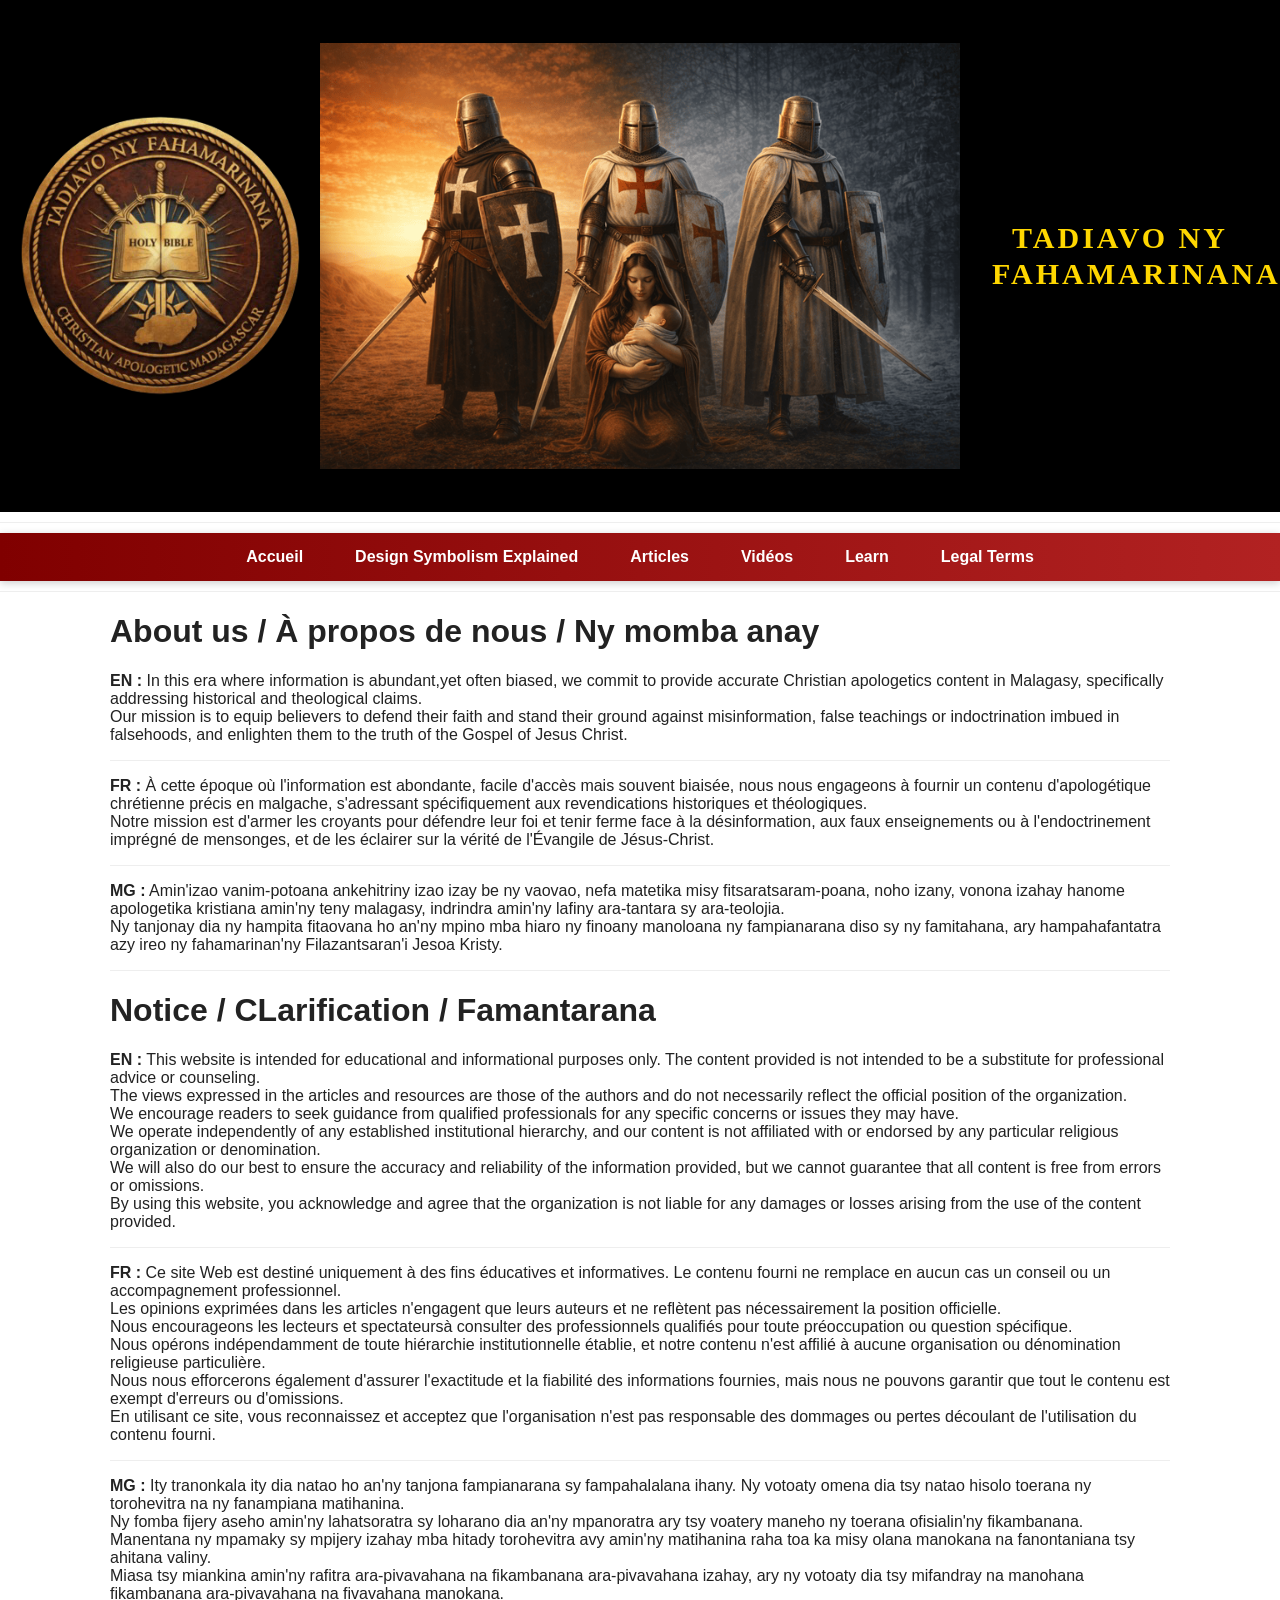
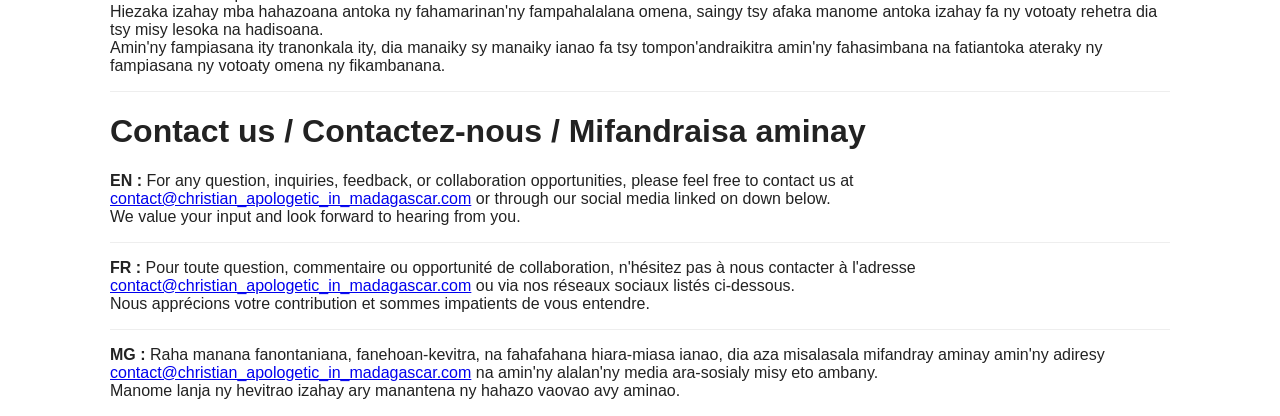
==== about.html @ 175b0f9d "feat: initial commit with full site skeleton and content" ====
<!DOCTYPE html>

<head>
    <title>About us</title>
    <meta charset="utf-8">
    <meta name="viewport" content="width=device-width, initial-scale=1.0">
    <link rel="stylesheet" href="/assets/css/main.css">
    <script defer src="/assets/js/main.js"></script>
    <script defer src="/assets/js/router.js"></script>
</head>
<body>
    <header id="site-header"></header>
    <nav id="site-nav"></nav>
    <main>
        <h1>About us / À propos de nous / Ny momba anay</h1>
        <p>
            <strong>EN :</strong> In this era where information is abundant,yet often biased, we commit to provide accurate Christian apologetics content in Malagasy, specifically addressing historical and theological claims.<br>
            Our mission is to equip believers to defend their faith and stand their ground against misinformation, false teachings or indoctrination imbued in falsehoods, and enlighten them to the truth of the Gospel of Jesus Christ.
        </p>
        <hr>
        <p>
            <strong>FR :</strong> À cette époque où l'information est abondante, facile d'accès mais souvent biaisée, nous nous engageons à fournir un contenu d'apologétique chrétienne précis en malgache, s'adressant spécifiquement aux revendications historiques et théologiques. <br> 
            Notre mission est d'armer les croyants pour défendre leur foi et tenir ferme face à la désinformation, aux faux enseignements ou à l'endoctrinement imprégné de mensonges, et de les éclairer sur la vérité de l'Évangile de Jésus-Christ.
        </p>
        <hr>
        <p>
            <strong>MG :</strong> Amin'izao vanim-potoana ankehitriny izao izay be ny vaovao, nefa matetika misy fitsaratsaram-poana, noho izany, vonona izahay hanome apologetika kristiana amin'ny teny malagasy, indrindra amin'ny lafiny ara-tantara sy ara-teolojia. <br>
            Ny tanjonay dia ny hampita fitaovana ho an'ny mpino mba hiaro ny finoany manoloana ny fampianarana diso sy ny famitahana, ary hampahafantatra azy ireo ny fahamarinan'ny Filazantsaran'i Jesoa Kristy.
        </p>
        <hr>
        <h1>Notice / CLarification / Famantarana </h1>
        <p>
            <strong>EN :</strong> This website is intended for educational and informational purposes only. The content provided is not intended to be a substitute for professional advice or counseling. <br>
            The views expressed in the articles and resources are those of the authors and do not necessarily reflect the official position of the organization.<br>
            We encourage readers to seek guidance from qualified professionals for any specific concerns or issues they may have. <br>
            We operate independently of any established institutional hierarchy, and our content is not affiliated with or endorsed by any particular religious organization or denomination. <br>
            We will also do our best to ensure the accuracy and reliability of the information provided, but we cannot guarantee that all content is free from errors or omissions. <br>
            By using this website, you acknowledge and agree that the organization is not liable for any damages or losses arising from the use of the content provided.
        </p>
        <hr>
        <p>
            <strong>FR :</strong> Ce site Web est destiné uniquement à des fins éducatives et informatives. Le contenu fourni ne remplace en aucun cas un conseil ou un accompagnement professionnel. <br>
            Les opinions exprimées dans les articles n'engagent que leurs auteurs et ne reflètent pas nécessairement la position officielle. <br>
            Nous encourageons les lecteurs et spectateursà consulter des professionnels qualifiés pour toute préoccupation ou question spécifique. <br>
            Nous opérons indépendamment de toute hiérarchie institutionnelle établie, et notre contenu n'est affilié à aucune organisation ou dénomination religieuse particulière. <br>
            Nous nous efforcerons également d'assurer l'exactitude et la fiabilité des informations fournies, mais nous ne pouvons garantir que tout le contenu est exempt d'erreurs ou d'omissions. <br>
            En utilisant ce site, vous reconnaissez et acceptez que l'organisation n'est pas responsable des dommages ou pertes découlant de l'utilisation du contenu fourni.
        </p>
        <hr>
        <p>
            <strong>MG :</strong> Ity tranonkala ity dia natao ho an'ny tanjona fampianarana sy fampahalalana ihany. Ny votoaty omena dia tsy natao hisolo toerana ny torohevitra na ny fanampiana matihanina. <br>
            Ny fomba fijery aseho amin'ny lahatsoratra sy loharano dia an'ny mpanoratra ary tsy voatery maneho ny toerana ofisialin'ny fikambanana. <br>
            Manentana ny mpamaky sy mpijery izahay mba hitady torohevitra avy amin'ny matihanina raha toa ka misy olana manokana na fanontaniana tsy ahitana valiny. <br>
            Miasa tsy miankina amin'ny rafitra ara-pivavahana na fikambanana ara-pivavahana izahay, ary ny votoaty dia tsy mifandray na manohana fikambanana ara-pivavahana na fivavahana manokana. <br>
            Hiezaka izahay mba hahazoana antoka ny fahamarinan'ny fampahalalana omena, saingy tsy afaka manome antoka izahay fa ny votoaty rehetra dia tsy misy lesoka na hadisoana. <br>
            Amin'ny fampiasana ity tranonkala ity, dia manaiky sy manaiky ianao fa tsy tompon'andraikitra amin'ny fahasimbana na fatiantoka ateraky ny fampiasana ny votoaty omena ny fikambanana.
        </p>
        <hr>
        <h1>Contact us / Contactez-nous / Mifandraisa aminay</h1>
        <p>
            <strong>EN :</strong> For any question, inquiries, feedback, or collaboration opportunities, please feel free to contact us at <a href="mailto:contact@christian_apologetic_in_madagascar.com">contact@christian_apologetic_in_madagascar.com</a> or through our social media linked on down below.<br>
            We value your input and look forward to hearing from you.
        </p>
        <hr>
        <p>
            <strong>FR :</strong> Pour toute question, commentaire ou opportunité de collaboration, n'hésitez pas à nous contacter à l'adresse <a href="mailto:contact@christian_apologetic_in_madagascar.com">contact@christian_apologetic_in_madagascar.com</a> ou via nos réseaux sociaux listés ci-dessous.<br>
            Nous apprécions votre contribution et sommes impatients de vous entendre.
        </p>
        <hr>
        <p>
            <strong>MG :</strong> Raha manana fanontaniana, fanehoan-kevitra, na fahafahana hiara-miasa ianao, dia aza misalasala mifandray aminay amin'ny adiresy <a href="mailto:contact@christian_apologetic_in_madagascar.com">contact@christian_apologetic_in_madagascar.com</a> na amin'ny alalan'ny media ara-sosialy misy eto ambany. <br>
            Manome lanja ny hevitrao izahay ary manantena ny hahazo vaovao avy aminao.
        </p>
    </main>

</body>
<footer id="site-footer"></footer>
---- assets/css/main.css ----
/* Navigation: Reddish Gradient Variation (Deep Red → Crimson → Maroon) */
.main-nav {
  background: linear-gradient(90deg, #800000, #b22222, #4a0404);
  background-size: 200% 200%;
  animation: navGradientShift 12s ease infinite;
  padding: 15px 0;
  border-radius: 0;
  box-shadow: 0 2px 8px rgba(0, 0, 0, 0.2);
  text-align: center;
  margin: 0;
}

@keyframes navGradientShift {
  0% { background-position: 0% 50%; }
  50% { background-position: 100% 50%; }
  100% { background-position: 0% 50%; }
}

.main-nav ul {
  list-style: none;
  padding: 0;
  margin: 0;
  display: flex;
  justify-content: center;
  gap: 20px;
  flex-wrap: wrap;
}

.main-nav li a {
  text-decoration: none;
  color: #fff;
  font-weight: bold;
  padding: 10px 16px;
  transition: color 0.3s, background-color 0.3s, transform 0.3s;
  border-radius: 4px;
}

.main-nav li a:hover {
  color: #ffeb3b; 
  background-color: rgba(255, 255, 255, 0.15);
  transform: scale(1.05);
}

/* Footer: Greenish Gradient Variation (Emerald → Forest → Dark Olive) */
.site-footer {
  background: linear-gradient(135deg, #064e3b, #059669, #022c22);
  color: #f0f0f0;
  text-align: center;
  padding: 40px 20px;
  font-family: Arial, sans-serif;
  font-size: 14px;
  line-height: 1.6;
  background-size: 200% 200%;
  animation: gradientShift 10s ease infinite;
}

@keyframes gradientShift {
  0% { background-position: 0% 50%; }
  50% { background-position: 100% 50%; }
  100% { background-position: 0% 50%; }
}

.site-footer a {
  color: #f0f0f0;
  text-decoration: none;
  transition: color 0.3s;
}

.site-footer a:hover {
  color: #ff9800; 
}

.site-footer p:last-child {
  margin-top: 20px;
}

.site-footer img {
  width: 30px;
  height: 30px;
  margin: 0 8px;
  vertical-align: middle;
  transition: transform 0.3s, opacity 0.3s;
}

.site-footer img:hover {
  transform: scale(1.2);
  opacity: 0.8;
}

/* Responsive */
@media (max-width: 600px) {
  .main-nav ul {
    gap: 12px;
  }
  .main-nav li a {
    padding: 8px 12px;
    font-size: 14px;
  }
  .site-footer {
    padding: 30px 10px;
    font-size: 13px;
  }
  .site-footer img {
    width: 25px;
    height: 25px;
    margin: 0 6px;
  }
}

/* Reset body to ensure no gaps between sections */
body {
    margin: 0;
    padding: 0;
    background-color: #ffffff;
    font-family: 'Segoe UI', Arial, sans-serif;
    color: #222;
}

/* Tighter Hero Section */
#welcome-hero {
    padding: 20px 0; /* Internal padding only */
    text-align: left;
}

#welcome-hero h2 {
    margin-top: 0; /* Removes top gap to Nav */
    font-size: 1.5rem;
    line-height: 1.2;
    color: #800000;
}

#welcome-hero h3 {
    margin: 10px 0;
    font-size: 0.9rem;
    color: #555;
    text-transform: uppercase;
}

/* Rearranging word and sentence density */
#welcome-hero p {
    margin: 8px 0; /* Tightens space between paragraphs */
    font-size: 0.92rem;
    line-height: 1.5; /* Optimized for "clean" reading */
    text-align: justify; /* Optional: makes the edges look like a clean block */
}

/* Grid Spacing */
.access-grid {
    display: grid;
    grid-template-columns: repeat(auto-fit, minmax(240px, 1fr));
    gap: 15px; /* Tighter gap between cards */
    padding-bottom: 20px; /* Internal cushion before footer */
}

.card {
    border: 1px solid #e0e0e0;
    padding: 15px; /* Tight internal spacing */
    background: #fff;
    transition: 0.2s;
}

.card h4 {
    margin: 0 0 10px 0;
    font-size: 1rem;
}

.card p {
    margin: 0 0 12px 0;
    font-size: 0.85rem;
    line-height: 1.4;
}

/* Flush Sectioning */
hr {
    margin: 10px 0; /* Minimal break */
    border: 0;
    border-top: 1px solid #eee;
}

main {
    max-width: 1100px;
    margin: 0 auto; /* Centers the content block */
    padding: 0 20px; /* Keeps side breathing room, but no top/bottom gaps */
}
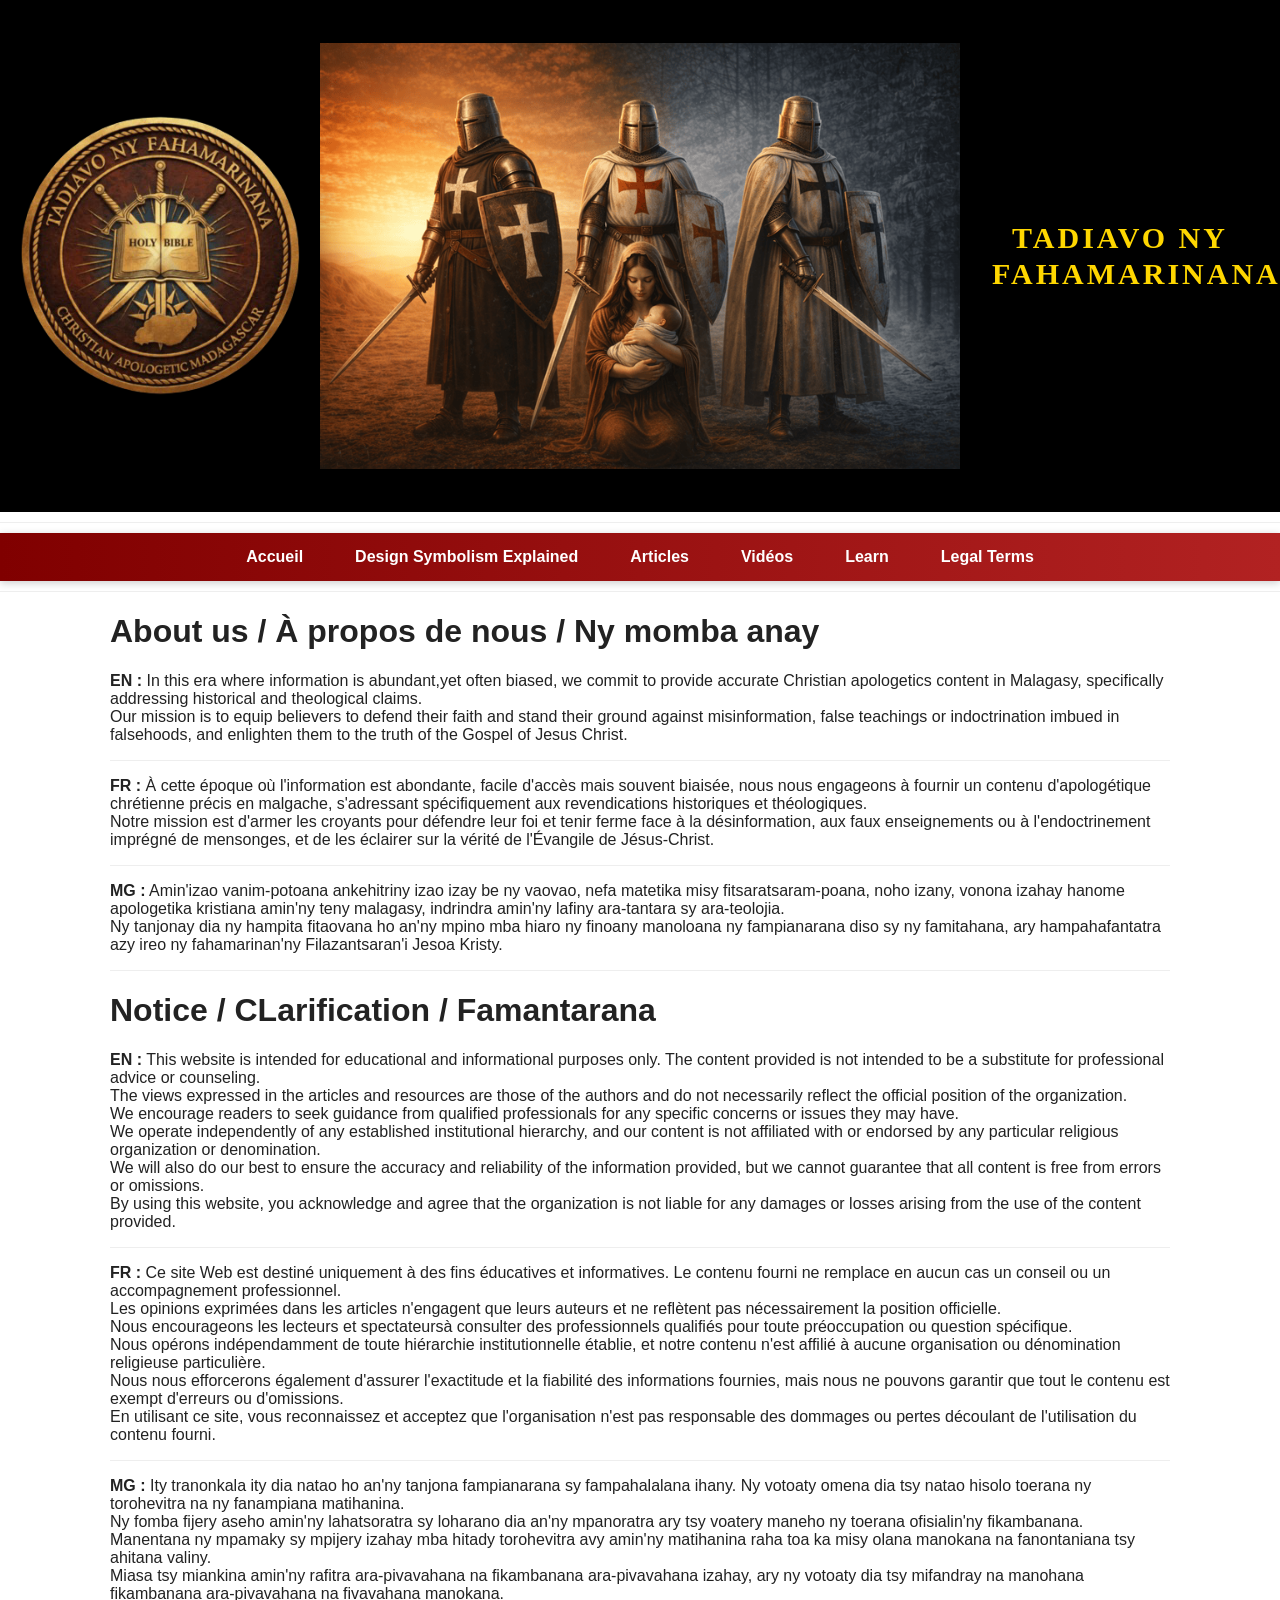
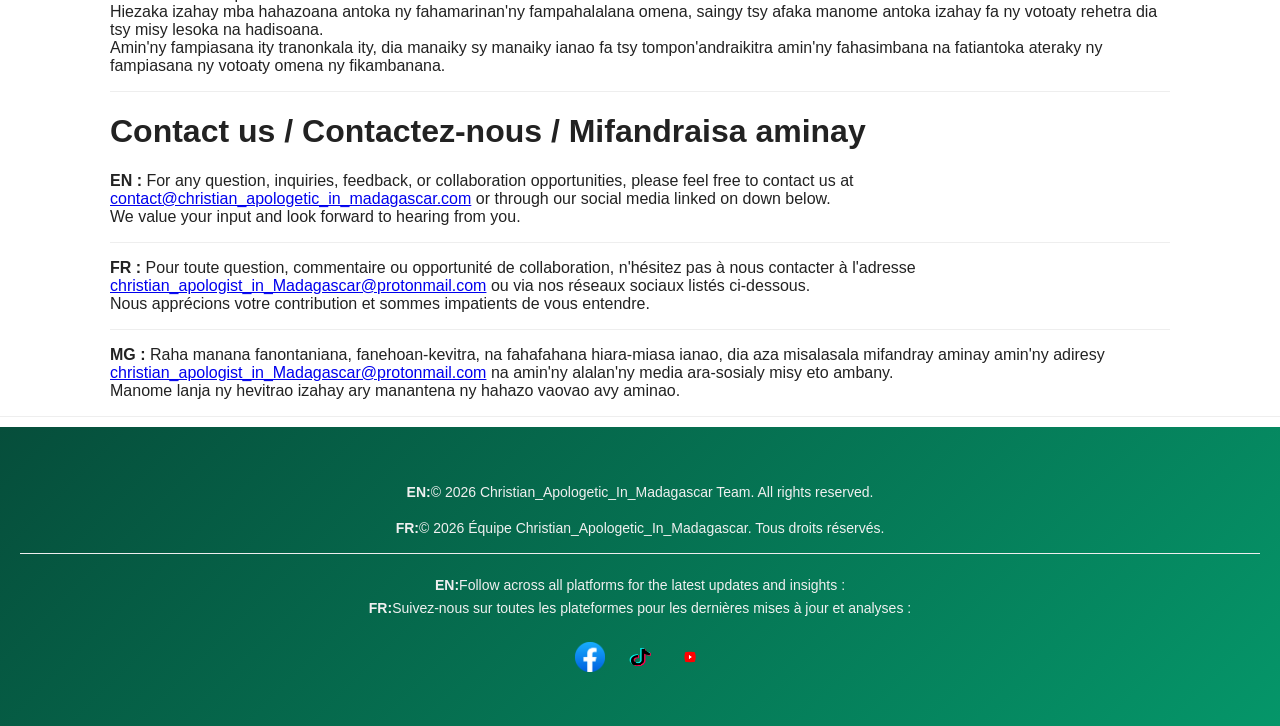
==== commit 25776d21: "Fix HTML structure and add footer element" ====
--- a/about.html
+++ b/about.html
@@ -63,15 +63,16 @@
         </p>
         <hr>
         <p>
-            <strong>FR :</strong> Pour toute question, commentaire ou opportunité de collaboration, n'hésitez pas à nous contacter à l'adresse <a href="mailto:contact@christian_apologetic_in_madagascar.com">contact@christian_apologetic_in_madagascar.com</a> ou via nos réseaux sociaux listés ci-dessous.<br>
+            <strong>FR :</strong> Pour toute question, commentaire ou opportunité de collaboration, n'hésitez pas à nous contacter à l'adresse <a href="mailto:contact@christian_apologist_in_Madagascar@protonmail.com">christian_apologist_in_Madagascar@protonmail.com</a> ou via nos réseaux sociaux listés ci-dessous.<br>
             Nous apprécions votre contribution et sommes impatients de vous entendre.
         </p>
         <hr>
         <p>
-            <strong>MG :</strong> Raha manana fanontaniana, fanehoan-kevitra, na fahafahana hiara-miasa ianao, dia aza misalasala mifandray aminay amin'ny adiresy <a href="mailto:contact@christian_apologetic_in_madagascar.com">contact@christian_apologetic_in_madagascar.com</a> na amin'ny alalan'ny media ara-sosialy misy eto ambany. <br>
+            <strong>MG :</strong> Raha manana fanontaniana, fanehoan-kevitra, na fahafahana hiara-miasa ianao, dia aza misalasala mifandray aminay amin'ny adiresy <a href="mailto:contact@christian_apologist_in_Madagascar@protonmail.com">christian_apologist_in_Madagascar@protonmail.com</a> na amin'ny alalan'ny media ara-sosialy misy eto ambany. <br>
             Manome lanja ny hevitrao izahay ary manantena ny hahazo vaovao avy aminao.
         </p>
     </main>
 
 </body>
-<footer id="site-footer"></footer>+
+<footer id="site-footer"></footer>
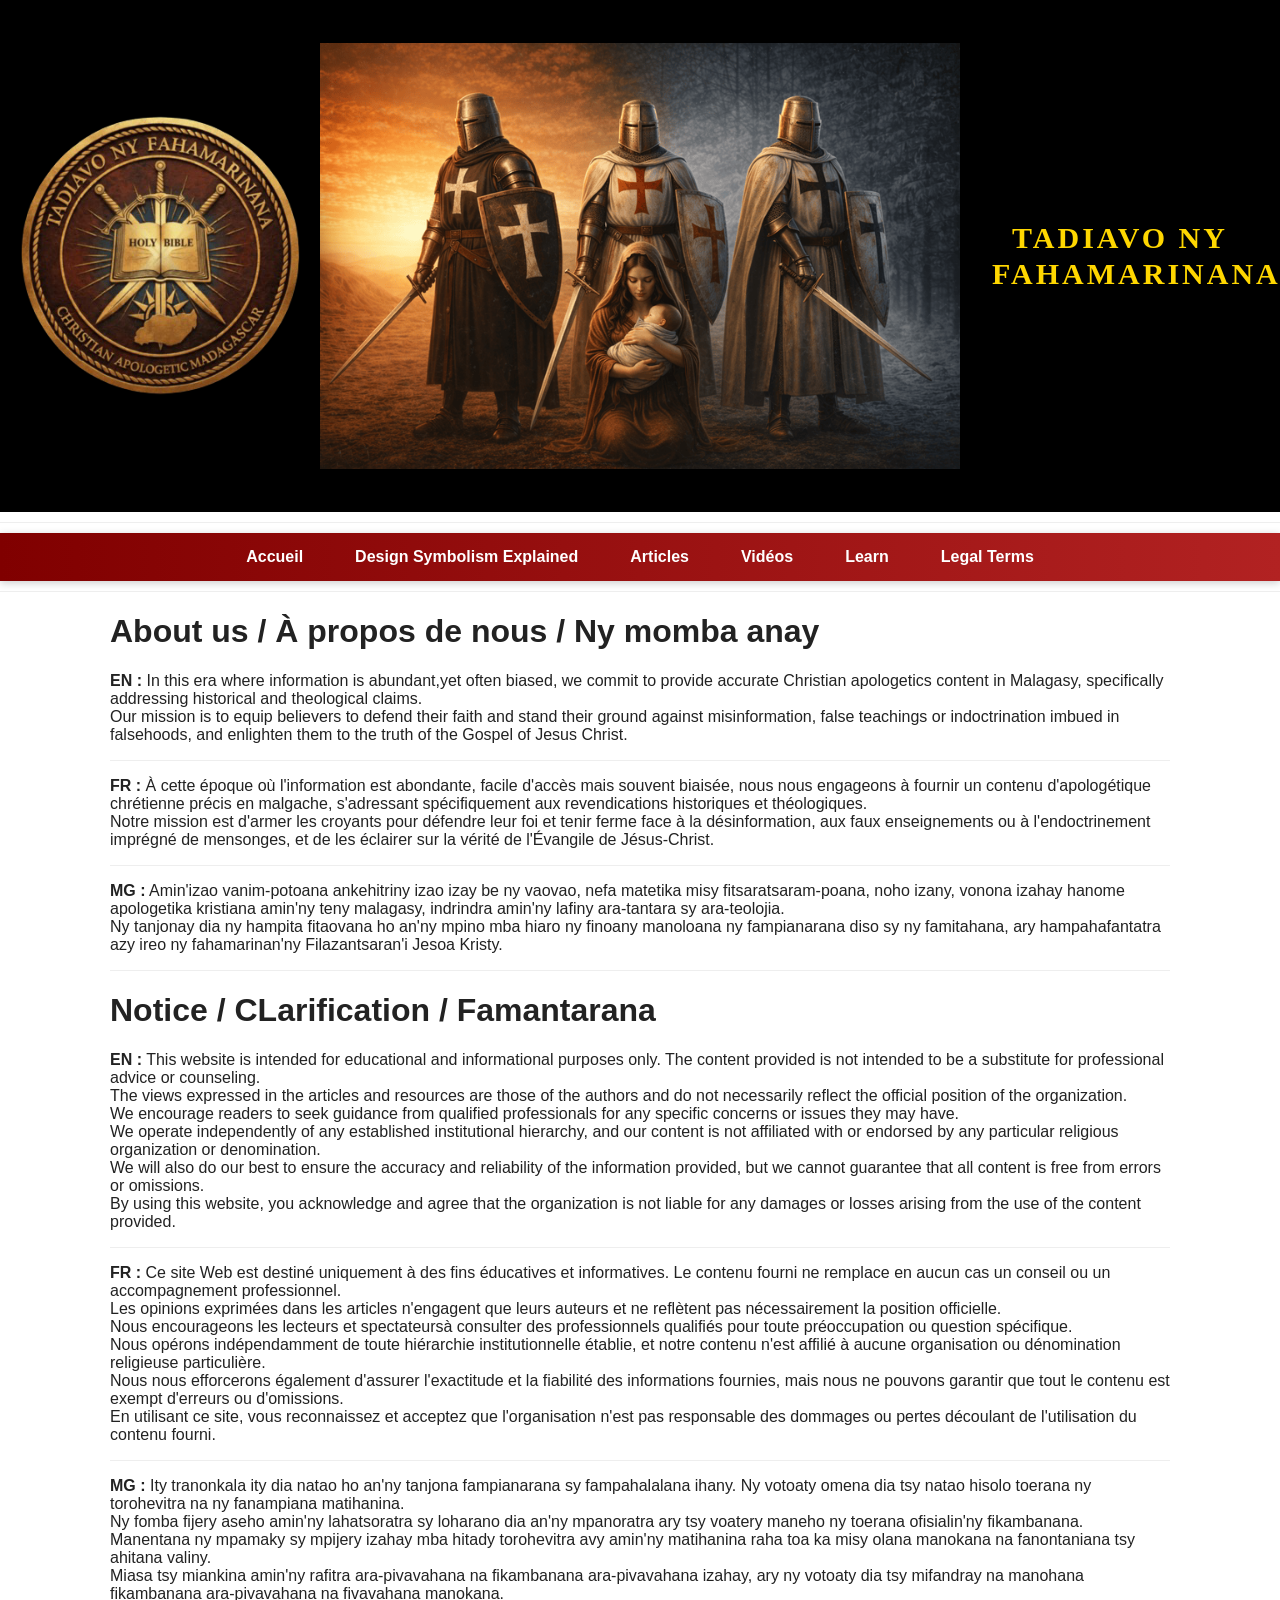
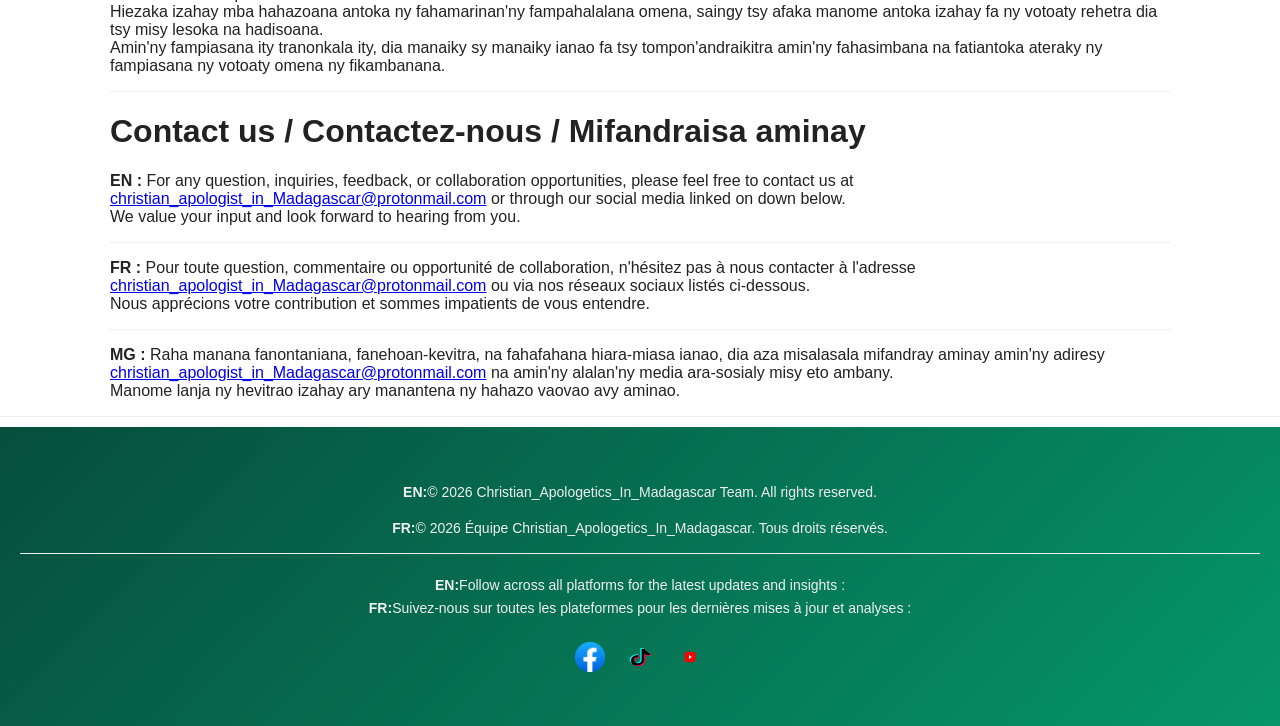
==== commit b4c62a66: "Fix HTML formatting issues in about.html" ====
--- a/about.html
+++ b/about.html
@@ -58,7 +58,7 @@
         <hr>
         <h1>Contact us / Contactez-nous / Mifandraisa aminay</h1>
         <p>
-            <strong>EN :</strong> For any question, inquiries, feedback, or collaboration opportunities, please feel free to contact us at <a href="mailto:contact@christian_apologetic_in_madagascar.com">contact@christian_apologetic_in_madagascar.com</a> or through our social media linked on down below.<br>
+            <strong>EN :</strong> For any question, inquiries, feedback, or collaboration opportunities, please feel free to contact us at <a href="mailto:contact@christian_apologist_in_Madagascar@protonmail.com">christian_apologist_in_Madagascar@protonmail.com</a> or through our social media linked on down below.<br>
             We value your input and look forward to hearing from you.
         </p>
         <hr>
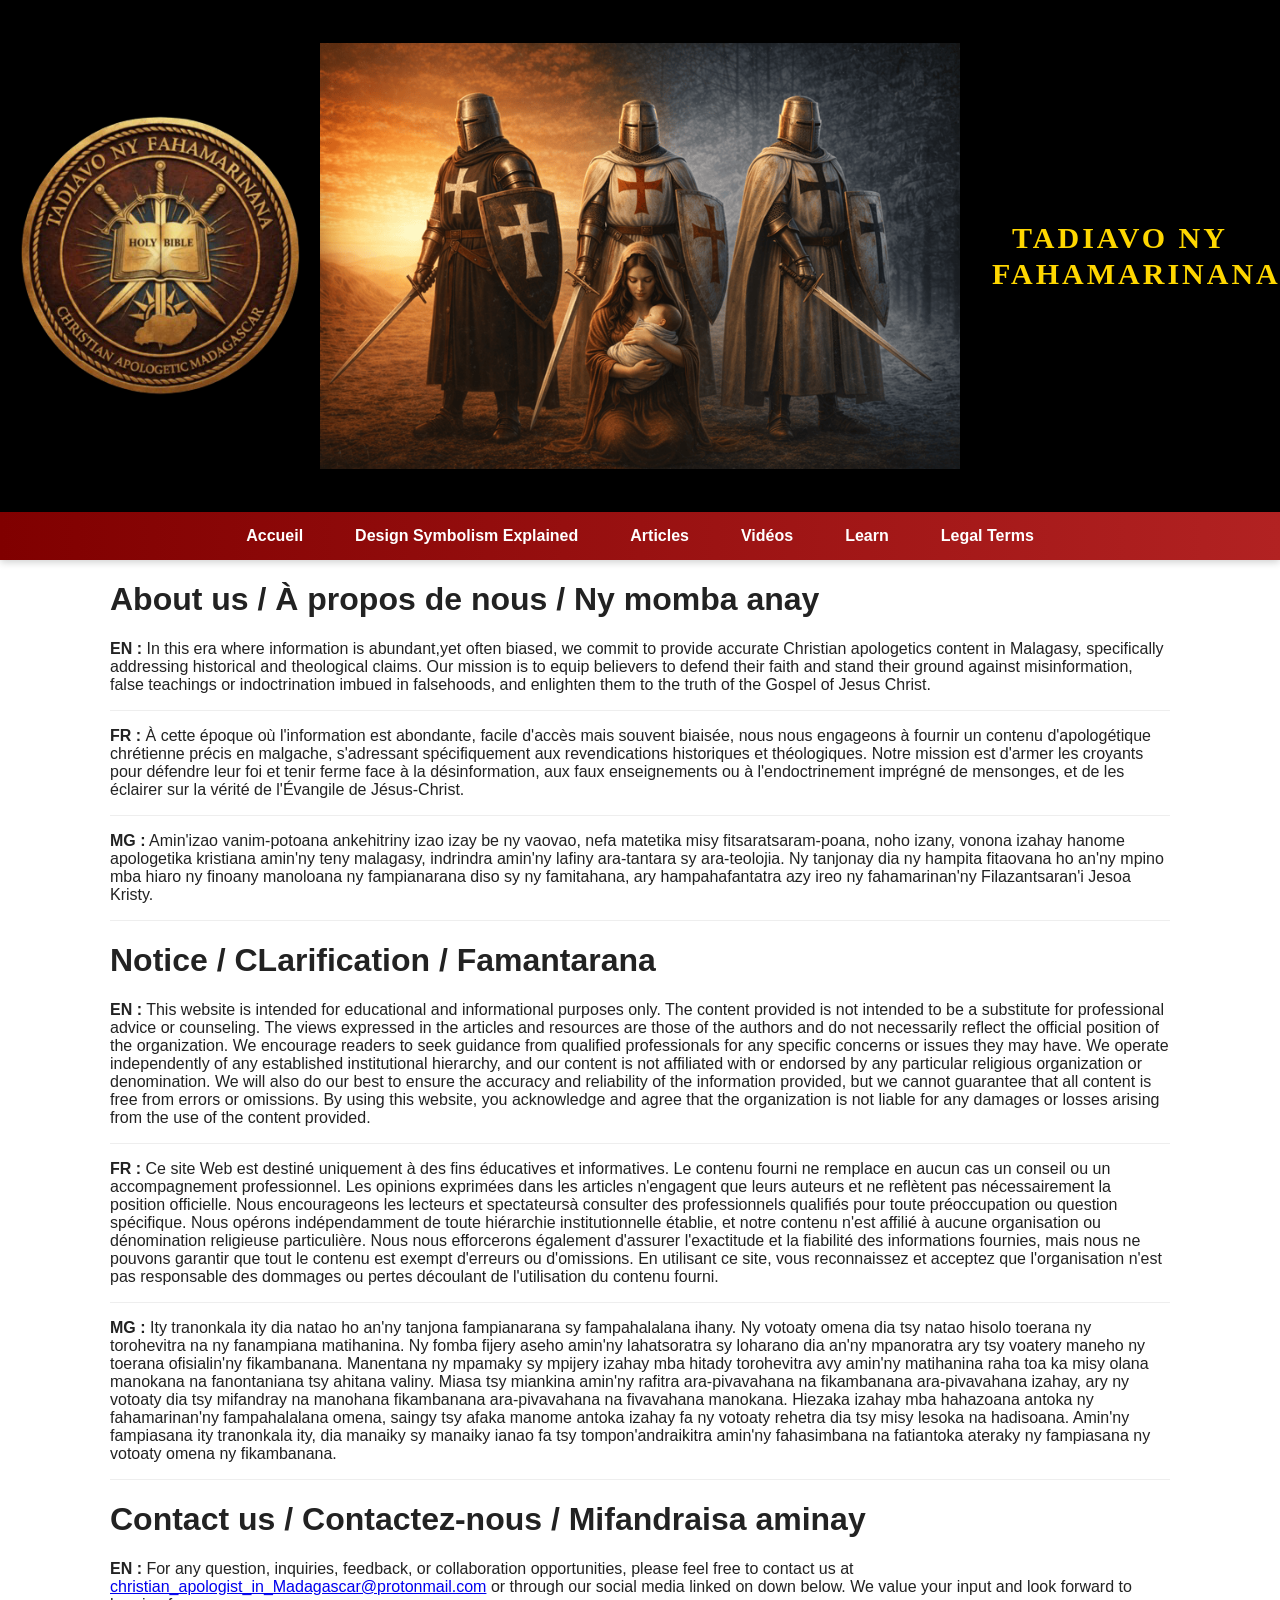
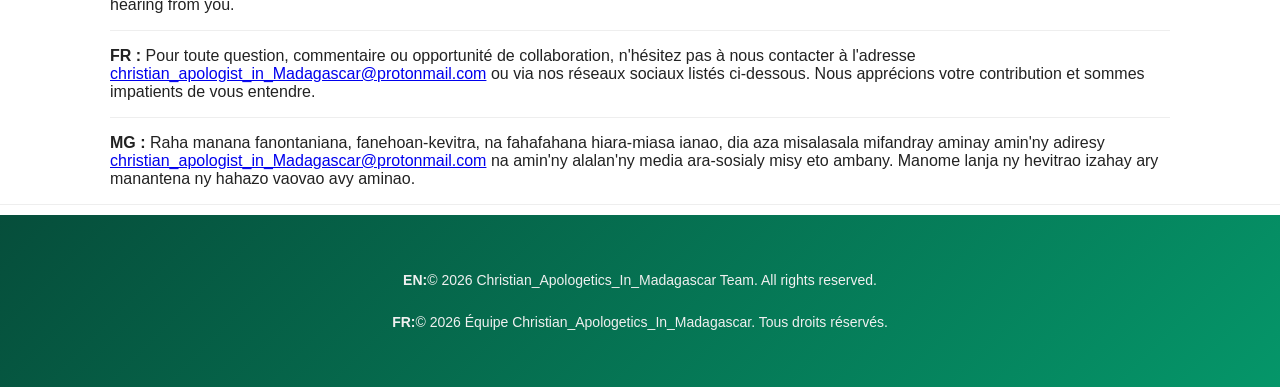
==== commit 95a8b0ad: "took out all <br> existing tag" ====
--- a/about.html
+++ b/about.html
@@ -14,61 +14,61 @@
     <main>
         <h1>About us / À propos de nous / Ny momba anay</h1>
         <p>
-            <strong>EN :</strong> In this era where information is abundant,yet often biased, we commit to provide accurate Christian apologetics content in Malagasy, specifically addressing historical and theological claims.<br>
+            <strong>EN :</strong> In this era where information is abundant,yet often biased, we commit to provide accurate Christian apologetics content in Malagasy, specifically addressing historical and theological claims.
             Our mission is to equip believers to defend their faith and stand their ground against misinformation, false teachings or indoctrination imbued in falsehoods, and enlighten them to the truth of the Gospel of Jesus Christ.
         </p>
         <hr>
         <p>
-            <strong>FR :</strong> À cette époque où l'information est abondante, facile d'accès mais souvent biaisée, nous nous engageons à fournir un contenu d'apologétique chrétienne précis en malgache, s'adressant spécifiquement aux revendications historiques et théologiques. <br> 
+            <strong>FR :</strong> À cette époque où l'information est abondante, facile d'accès mais souvent biaisée, nous nous engageons à fournir un contenu d'apologétique chrétienne précis en malgache, s'adressant spécifiquement aux revendications historiques et théologiques. 
             Notre mission est d'armer les croyants pour défendre leur foi et tenir ferme face à la désinformation, aux faux enseignements ou à l'endoctrinement imprégné de mensonges, et de les éclairer sur la vérité de l'Évangile de Jésus-Christ.
         </p>
         <hr>
         <p>
-            <strong>MG :</strong> Amin'izao vanim-potoana ankehitriny izao izay be ny vaovao, nefa matetika misy fitsaratsaram-poana, noho izany, vonona izahay hanome apologetika kristiana amin'ny teny malagasy, indrindra amin'ny lafiny ara-tantara sy ara-teolojia. <br>
+            <strong>MG :</strong> Amin'izao vanim-potoana ankehitriny izao izay be ny vaovao, nefa matetika misy fitsaratsaram-poana, noho izany, vonona izahay hanome apologetika kristiana amin'ny teny malagasy, indrindra amin'ny lafiny ara-tantara sy ara-teolojia.
             Ny tanjonay dia ny hampita fitaovana ho an'ny mpino mba hiaro ny finoany manoloana ny fampianarana diso sy ny famitahana, ary hampahafantatra azy ireo ny fahamarinan'ny Filazantsaran'i Jesoa Kristy.
         </p>
         <hr>
         <h1>Notice / CLarification / Famantarana </h1>
         <p>
-            <strong>EN :</strong> This website is intended for educational and informational purposes only. The content provided is not intended to be a substitute for professional advice or counseling. <br>
-            The views expressed in the articles and resources are those of the authors and do not necessarily reflect the official position of the organization.<br>
-            We encourage readers to seek guidance from qualified professionals for any specific concerns or issues they may have. <br>
-            We operate independently of any established institutional hierarchy, and our content is not affiliated with or endorsed by any particular religious organization or denomination. <br>
-            We will also do our best to ensure the accuracy and reliability of the information provided, but we cannot guarantee that all content is free from errors or omissions. <br>
+            <strong>EN :</strong> This website is intended for educational and informational purposes only. The content provided is not intended to be a substitute for professional advice or counseling.
+            The views expressed in the articles and resources are those of the authors and do not necessarily reflect the official position of the organization.
+            We encourage readers to seek guidance from qualified professionals for any specific concerns or issues they may have.
+            We operate independently of any established institutional hierarchy, and our content is not affiliated with or endorsed by any particular religious organization or denomination.
+            We will also do our best to ensure the accuracy and reliability of the information provided, but we cannot guarantee that all content is free from errors or omissions.
             By using this website, you acknowledge and agree that the organization is not liable for any damages or losses arising from the use of the content provided.
         </p>
         <hr>
         <p>
-            <strong>FR :</strong> Ce site Web est destiné uniquement à des fins éducatives et informatives. Le contenu fourni ne remplace en aucun cas un conseil ou un accompagnement professionnel. <br>
-            Les opinions exprimées dans les articles n'engagent que leurs auteurs et ne reflètent pas nécessairement la position officielle. <br>
-            Nous encourageons les lecteurs et spectateursà consulter des professionnels qualifiés pour toute préoccupation ou question spécifique. <br>
-            Nous opérons indépendamment de toute hiérarchie institutionnelle établie, et notre contenu n'est affilié à aucune organisation ou dénomination religieuse particulière. <br>
-            Nous nous efforcerons également d'assurer l'exactitude et la fiabilité des informations fournies, mais nous ne pouvons garantir que tout le contenu est exempt d'erreurs ou d'omissions. <br>
+            <strong>FR :</strong> Ce site Web est destiné uniquement à des fins éducatives et informatives. Le contenu fourni ne remplace en aucun cas un conseil ou un accompagnement professionnel.
+            Les opinions exprimées dans les articles n'engagent que leurs auteurs et ne reflètent pas nécessairement la position officielle.
+            Nous encourageons les lecteurs et spectateursà consulter des professionnels qualifiés pour toute préoccupation ou question spécifique.
+            Nous opérons indépendamment de toute hiérarchie institutionnelle établie, et notre contenu n'est affilié à aucune organisation ou dénomination religieuse particulière.
+            Nous nous efforcerons également d'assurer l'exactitude et la fiabilité des informations fournies, mais nous ne pouvons garantir que tout le contenu est exempt d'erreurs ou d'omissions.
             En utilisant ce site, vous reconnaissez et acceptez que l'organisation n'est pas responsable des dommages ou pertes découlant de l'utilisation du contenu fourni.
         </p>
         <hr>
         <p>
-            <strong>MG :</strong> Ity tranonkala ity dia natao ho an'ny tanjona fampianarana sy fampahalalana ihany. Ny votoaty omena dia tsy natao hisolo toerana ny torohevitra na ny fanampiana matihanina. <br>
-            Ny fomba fijery aseho amin'ny lahatsoratra sy loharano dia an'ny mpanoratra ary tsy voatery maneho ny toerana ofisialin'ny fikambanana. <br>
-            Manentana ny mpamaky sy mpijery izahay mba hitady torohevitra avy amin'ny matihanina raha toa ka misy olana manokana na fanontaniana tsy ahitana valiny. <br>
-            Miasa tsy miankina amin'ny rafitra ara-pivavahana na fikambanana ara-pivavahana izahay, ary ny votoaty dia tsy mifandray na manohana fikambanana ara-pivavahana na fivavahana manokana. <br>
-            Hiezaka izahay mba hahazoana antoka ny fahamarinan'ny fampahalalana omena, saingy tsy afaka manome antoka izahay fa ny votoaty rehetra dia tsy misy lesoka na hadisoana. <br>
+            <strong>MG :</strong> Ity tranonkala ity dia natao ho an'ny tanjona fampianarana sy fampahalalana ihany. Ny votoaty omena dia tsy natao hisolo toerana ny torohevitra na ny fanampiana matihanina.
+            Ny fomba fijery aseho amin'ny lahatsoratra sy loharano dia an'ny mpanoratra ary tsy voatery maneho ny toerana ofisialin'ny fikambanana.
+            Manentana ny mpamaky sy mpijery izahay mba hitady torohevitra avy amin'ny matihanina raha toa ka misy olana manokana na fanontaniana tsy ahitana valiny.
+            Miasa tsy miankina amin'ny rafitra ara-pivavahana na fikambanana ara-pivavahana izahay, ary ny votoaty dia tsy mifandray na manohana fikambanana ara-pivavahana na fivavahana manokana.
+            Hiezaka izahay mba hahazoana antoka ny fahamarinan'ny fampahalalana omena, saingy tsy afaka manome antoka izahay fa ny votoaty rehetra dia tsy misy lesoka na hadisoana.
             Amin'ny fampiasana ity tranonkala ity, dia manaiky sy manaiky ianao fa tsy tompon'andraikitra amin'ny fahasimbana na fatiantoka ateraky ny fampiasana ny votoaty omena ny fikambanana.
         </p>
         <hr>
         <h1>Contact us / Contactez-nous / Mifandraisa aminay</h1>
         <p>
-            <strong>EN :</strong> For any question, inquiries, feedback, or collaboration opportunities, please feel free to contact us at <a href="mailto:contact@christian_apologist_in_Madagascar@protonmail.com">christian_apologist_in_Madagascar@protonmail.com</a> or through our social media linked on down below.<br>
+            <strong>EN :</strong> For any question, inquiries, feedback, or collaboration opportunities, please feel free to contact us at <a href="mailto:contact@christian_apologist_in_Madagascar@protonmail.com">christian_apologist_in_Madagascar@protonmail.com</a> or through our social media linked on down below.
             We value your input and look forward to hearing from you.
         </p>
         <hr>
         <p>
-            <strong>FR :</strong> Pour toute question, commentaire ou opportunité de collaboration, n'hésitez pas à nous contacter à l'adresse <a href="mailto:contact@christian_apologist_in_Madagascar@protonmail.com">christian_apologist_in_Madagascar@protonmail.com</a> ou via nos réseaux sociaux listés ci-dessous.<br>
+            <strong>FR :</strong> Pour toute question, commentaire ou opportunité de collaboration, n'hésitez pas à nous contacter à l'adresse <a href="mailto:contact@christian_apologist_in_Madagascar@protonmail.com">christian_apologist_in_Madagascar@protonmail.com</a> ou via nos réseaux sociaux listés ci-dessous.
             Nous apprécions votre contribution et sommes impatients de vous entendre.
         </p>
         <hr>
         <p>
-            <strong>MG :</strong> Raha manana fanontaniana, fanehoan-kevitra, na fahafahana hiara-miasa ianao, dia aza misalasala mifandray aminay amin'ny adiresy <a href="mailto:contact@christian_apologist_in_Madagascar@protonmail.com">christian_apologist_in_Madagascar@protonmail.com</a> na amin'ny alalan'ny media ara-sosialy misy eto ambany. <br>
+            <strong>MG :</strong> Raha manana fanontaniana, fanehoan-kevitra, na fahafahana hiara-miasa ianao, dia aza misalasala mifandray aminay amin'ny adiresy <a href="mailto:contact@christian_apologist_in_Madagascar@protonmail.com">christian_apologist_in_Madagascar@protonmail.com</a> na amin'ny alalan'ny media ara-sosialy misy eto ambany.
             Manome lanja ny hevitrao izahay ary manantena ny hahazo vaovao avy aminao.
         </p>
     </main>
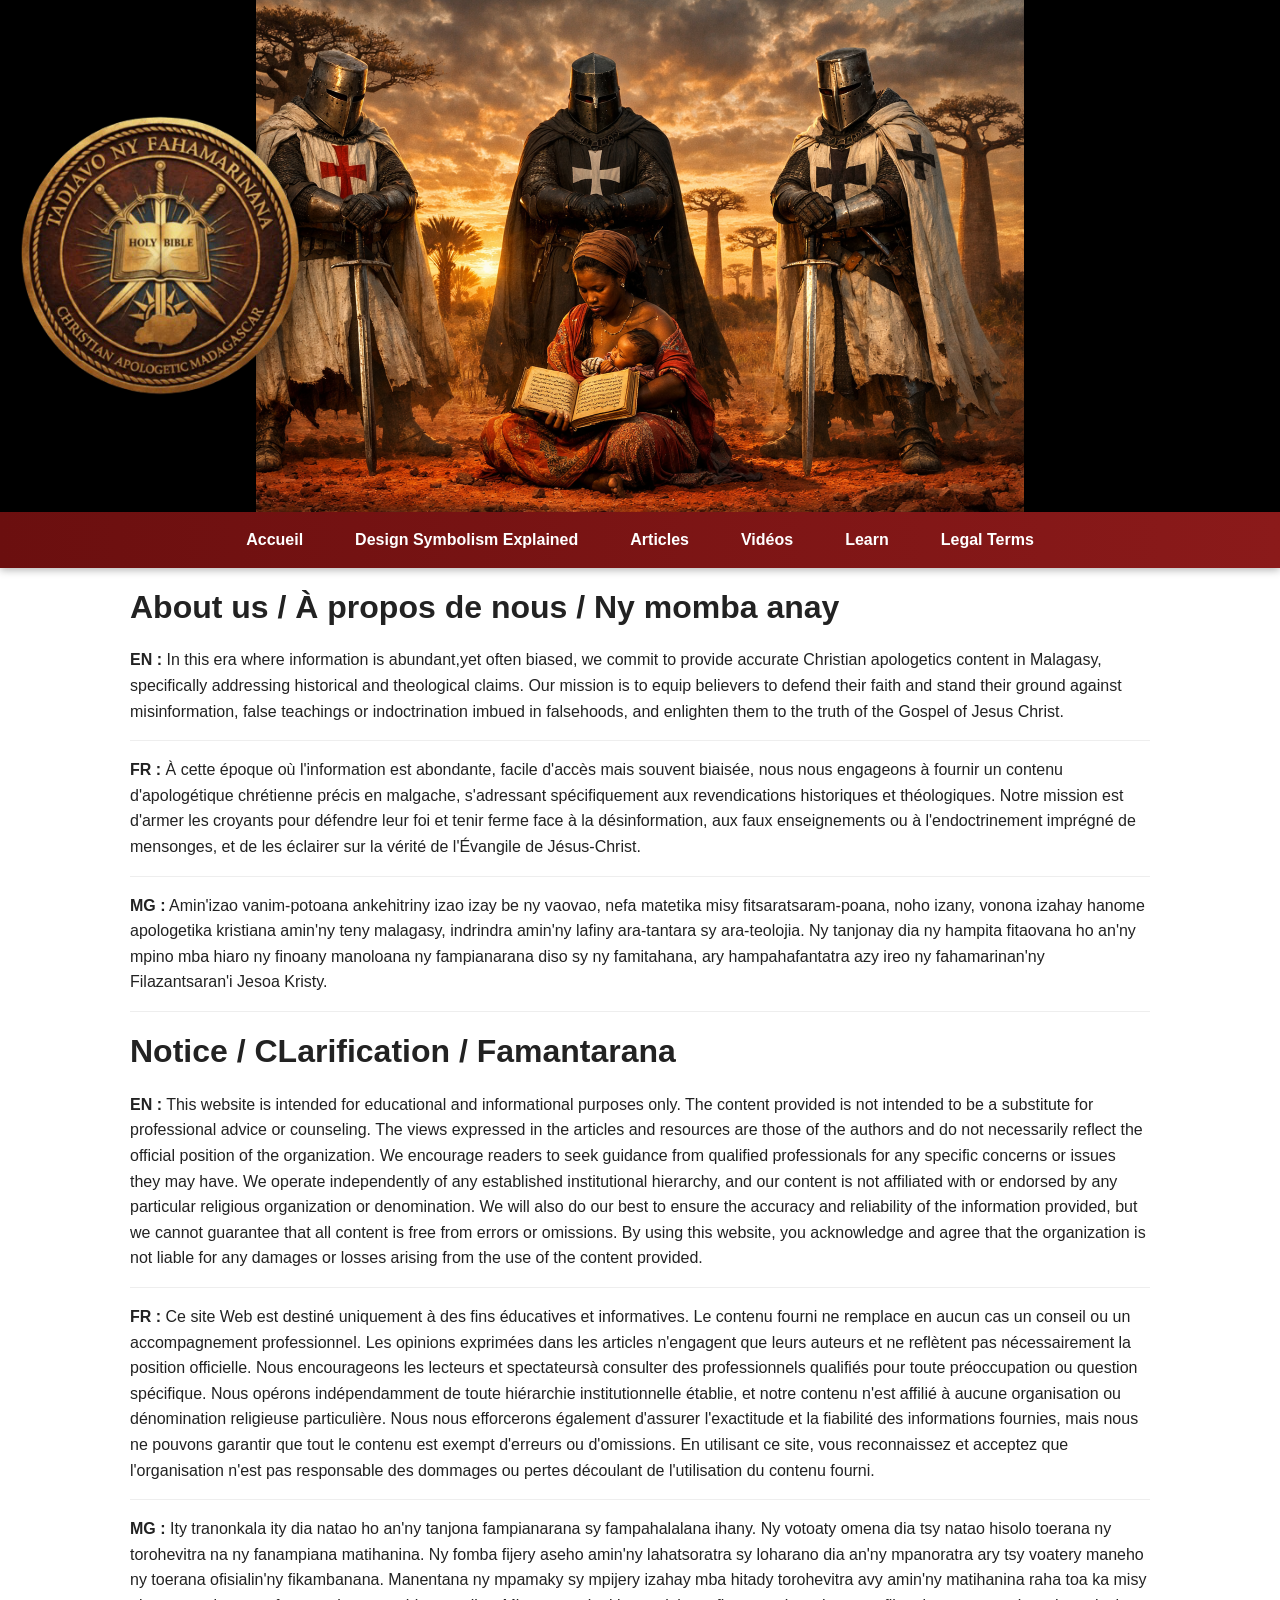
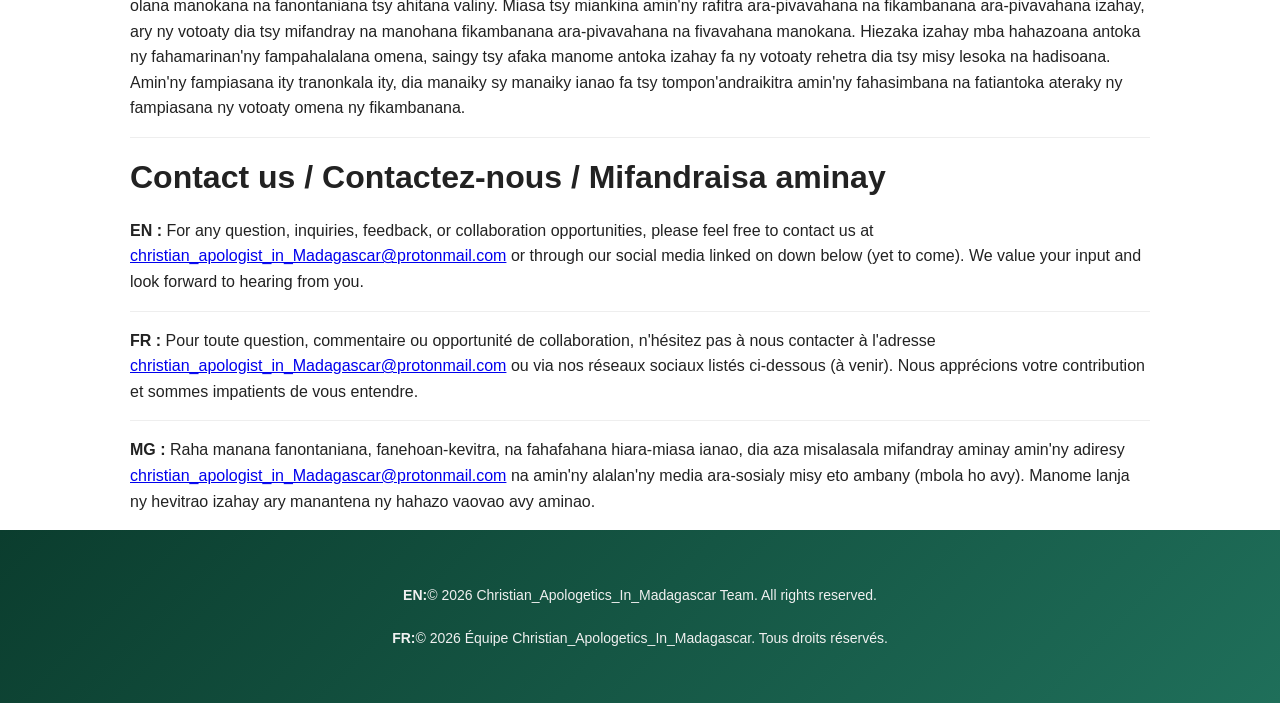
==== commit 649e6c9c: "1st video : Content adjusted to whats already there" ====
--- a/about.html
+++ b/about.html
@@ -58,17 +58,17 @@
         <hr>
         <h1>Contact us / Contactez-nous / Mifandraisa aminay</h1>
         <p>
-            <strong>EN :</strong> For any question, inquiries, feedback, or collaboration opportunities, please feel free to contact us at <a href="mailto:contact@christian_apologist_in_Madagascar@protonmail.com">christian_apologist_in_Madagascar@protonmail.com</a> or through our social media linked on down below.
+            <strong>EN :</strong> For any question, inquiries, feedback, or collaboration opportunities, please feel free to contact us at <a href="mailto:contact@christian_apologist_in_Madagascar@protonmail.com">christian_apologist_in_Madagascar@protonmail.com</a> or through our social media linked on down below (yet to come).
             We value your input and look forward to hearing from you.
         </p>
         <hr>
         <p>
-            <strong>FR :</strong> Pour toute question, commentaire ou opportunité de collaboration, n'hésitez pas à nous contacter à l'adresse <a href="mailto:contact@christian_apologist_in_Madagascar@protonmail.com">christian_apologist_in_Madagascar@protonmail.com</a> ou via nos réseaux sociaux listés ci-dessous.
+            <strong>FR :</strong> Pour toute question, commentaire ou opportunité de collaboration, n'hésitez pas à nous contacter à l'adresse <a href="mailto:contact@christian_apologist_in_Madagascar@protonmail.com">christian_apologist_in_Madagascar@protonmail.com</a> ou via nos réseaux sociaux listés ci-dessous (à venir).
             Nous apprécions votre contribution et sommes impatients de vous entendre.
         </p>
         <hr>
         <p>
-            <strong>MG :</strong> Raha manana fanontaniana, fanehoan-kevitra, na fahafahana hiara-miasa ianao, dia aza misalasala mifandray aminay amin'ny adiresy <a href="mailto:contact@christian_apologist_in_Madagascar@protonmail.com">christian_apologist_in_Madagascar@protonmail.com</a> na amin'ny alalan'ny media ara-sosialy misy eto ambany.
+            <strong>MG :</strong> Raha manana fanontaniana, fanehoan-kevitra, na fahafahana hiara-miasa ianao, dia aza misalasala mifandray aminay amin'ny adiresy <a href="mailto:contact@christian_apologist_in_Madagascar@protonmail.com">christian_apologist_in_Madagascar@protonmail.com</a> na amin'ny alalan'ny media ara-sosialy misy eto ambany (mbola ho avy).
             Manome lanja ny hevitrao izahay ary manantena ny hahazo vaovao avy aminao.
         </p>
     </main>
--- a/assets/css/main.css
+++ b/assets/css/main.css
@@ -1,113 +1,10 @@
-/* Navigation: Reddish Gradient Variation (Deep Red → Crimson → Maroon) */
-.main-nav {
-  background: linear-gradient(90deg, #800000, #b22222, #4a0404);
-  background-size: 200% 200%;
-  animation: navGradientShift 12s ease infinite;
-  padding: 15px 0;
-  border-radius: 0;
-  box-shadow: 0 2px 8px rgba(0, 0, 0, 0.2);
-  text-align: center;
-  margin: 0;
-}
-
-@keyframes navGradientShift {
-  0% { background-position: 0% 50%; }
-  50% { background-position: 100% 50%; }
-  100% { background-position: 0% 50%; }
-}
-
-.main-nav ul {
-  list-style: none;
-  padding: 0;
-  margin: 0;
-  display: flex;
-  justify-content: center;
-  gap: 20px;
-  flex-wrap: wrap;
-}
-
-.main-nav li a {
-  text-decoration: none;
-  color: #fff;
-  font-weight: bold;
-  padding: 10px 16px;
-  transition: color 0.3s, background-color 0.3s, transform 0.3s;
-  border-radius: 4px;
-}
-
-.main-nav li a:hover {
-  color: #ffeb3b; 
-  background-color: rgba(255, 255, 255, 0.15);
-  transform: scale(1.05);
-}
-
-/* Footer: Greenish Gradient Variation (Emerald → Forest → Dark Olive) */
-.site-footer {
-  background: linear-gradient(135deg, #064e3b, #059669, #022c22);
-  color: #f0f0f0;
-  text-align: center;
-  padding: 40px 20px;
-  font-family: Arial, sans-serif;
-  font-size: 14px;
-  line-height: 1.6;
-  background-size: 200% 200%;
-  animation: gradientShift 10s ease infinite;
-}
-
-@keyframes gradientShift {
-  0% { background-position: 0% 50%; }
-  50% { background-position: 100% 50%; }
-  100% { background-position: 0% 50%; }
-}
-
-.site-footer a {
-  color: #f0f0f0;
-  text-decoration: none;
-  transition: color 0.3s;
-}
-
-.site-footer a:hover {
-  color: #ff9800; 
-}
-
-.site-footer p:last-child {
-  margin-top: 20px;
-}
-
-.site-footer img {
-  width: 30px;
-  height: 30px;
-  margin: 0 8px;
-  vertical-align: middle;
-  transition: transform 0.3s, opacity 0.3s;
-}
-
-.site-footer img:hover {
-  transform: scale(1.2);
-  opacity: 0.8;
-}
-
-/* Responsive */
-@media (max-width: 600px) {
-  .main-nav ul {
-    gap: 12px;
-  }
-  .main-nav li a {
-    padding: 8px 12px;
-    font-size: 14px;
-  }
-  .site-footer {
-    padding: 30px 10px;
-    font-size: 13px;
-  }
-  .site-footer img {
-    width: 25px;
-    height: 25px;
-    margin: 0 6px;
-  }
-}
-
-/* Reset body to ensure no gaps between sections */
+/* =====================
+   RESET
+   ===================== */
+* {
+    box-sizing: border-box;
+}
+
 body {
     margin: 0;
     padding: 0;
@@ -116,14 +13,126 @@
     color: #222;
 }
 
-/* Tighter Hero Section */
+/* =====================
+   NAVIGATION
+   ===================== */
+.main-nav {
+    background: linear-gradient(90deg, #6B0F0F, #8B1A1A, #3D0505);
+    background-size: 200% 200%;
+    animation: navGradientShift 12s ease infinite;
+    padding: 15px 0;
+    border-radius: 0;
+    box-shadow: 0 2px 8px rgba(0, 0, 0, 0.3);
+    text-align: center;
+    margin: 0;
+}
+
+@keyframes navGradientShift {
+    0%   { background-position: 0% 50%; }
+    50%  { background-position: 100% 50%; }
+    100% { background-position: 0% 50%; }
+}
+
+.main-nav ul {
+    list-style: none;
+    padding: 0;
+    margin: 0;
+    display: flex;
+    justify-content: center;
+    gap: 20px;
+    flex-wrap: wrap;
+}
+
+.main-nav li a {
+    text-decoration: none;
+    color: #fff;
+    font-weight: bold;
+    padding: 10px 16px;
+    transition: color 0.3s, background-color 0.3s, transform 0.3s;
+    border-radius: 4px;
+}
+
+.main-nav li a:hover {
+    color: #ffeb3b;
+    background-color: rgba(255, 255, 255, 0.15);
+    transform: scale(1.05);
+}
+
+/* =====================
+   FOOTER
+   ===================== */
+.site-footer {
+    background: linear-gradient(135deg, #0B3D2E, #1F6F5A, #07281E);
+    color: #f0f0f0;
+    text-align: center;
+    padding: 40px 20px;
+    font-family: Arial, sans-serif;
+    font-size: 14px;
+    line-height: 1.6;
+    background-size: 200% 200%;
+    animation: gradientShift 10s ease infinite;
+}
+
+@keyframes gradientShift {
+    0%   { background-position: 0% 50%; }
+    50%  { background-position: 100% 50%; }
+    100% { background-position: 0% 50%; }
+}
+
+.site-footer a {
+    color: #f0f0f0;
+    text-decoration: none;
+    transition: color 0.3s;
+}
+
+.site-footer a:hover {
+    color: #ff9800;
+}
+
+.site-footer p:last-child {
+    margin-top: 20px;
+}
+
+.site-footer img {
+    width: 30px;
+    height: 30px;
+    margin: 0 8px;
+    vertical-align: middle;
+    transition: transform 0.3s, opacity 0.3s;
+}
+
+.site-footer img:hover {
+    transform: scale(1.2);
+    opacity: 0.8;
+}
+
+/* =====================
+   MAIN CONTENT
+   ===================== */
+main {
+    max-width: 1100px;
+    margin: 0 auto;
+    padding: 0 20px;
+}
+
+/* =====================
+   HEADINGS
+   ===================== */
+h1, h2, h3, h4, h5, h6 {
+    word-break: break-word;
+    overflow-wrap: break-word;
+}
+
+/* =====================
+   HERO SECTION
+   ===================== */
 #welcome-hero {
-    padding: 20px 0; /* Internal padding only */
+    padding: 20px 0;
     text-align: left;
 }
 
 #welcome-hero h2 {
-    margin-top: 0; /* Removes top gap to Nav */
+    margin-top: 0;
     font-size: 1.5rem;
     line-height: 1.2;
     color: #800000;
@@ -136,25 +145,26 @@
     text-transform: uppercase;
 }
 
-/* Rearranging word and sentence density */
 #welcome-hero p {
-    margin: 8px 0; /* Tightens space between paragraphs */
+    margin: 8px 0;
     font-size: 0.92rem;
-    line-height: 1.5; /* Optimized for "clean" reading */
-    text-align: justify; /* Optional: makes the edges look like a clean block */
-}
-
-/* Grid Spacing */
+    line-height: 1.5;
+    text-align: justify; /* desktop only */
+}
+
+/* =====================
+   CARDS GRID
+   ===================== */
 .access-grid {
     display: grid;
     grid-template-columns: repeat(auto-fit, minmax(240px, 1fr));
-    gap: 15px; /* Tighter gap between cards */
-    padding-bottom: 20px; /* Internal cushion before footer */
+    gap: 15px;
+    padding-bottom: 20px;
 }
 
 .card {
     border: 1px solid #e0e0e0;
-    padding: 15px; /* Tight internal spacing */
+    padding: 15px;
     background: #fff;
     transition: 0.2s;
 }
@@ -170,15 +180,63 @@
     line-height: 1.4;
 }
 
-/* Flush Sectioning */
+/* =====================
+   HR DIVIDER
+   ===================== */
 hr {
-    margin: 10px 0; /* Minimal break */
+    margin: 10px 0;
     border: 0;
     border-top: 1px solid #eee;
 }
 
-main {
-    max-width: 1100px;
-    margin: 0 auto; /* Centers the content block */
-    padding: 0 20px; /* Keeps side breathing room, but no top/bottom gaps */
-}+/* =====================
+   RESPONSIVE — TABLETS (max 768px)
+   ===================== */
+@media (max-width: 768px) {
+    #welcome-hero p,
+    #welcome-hero li,
+    .card p,
+    p, li {
+        text-align: left; /* kill justify on tablet */
+    }
+}
+
+/* =====================
+   RESPONSIVE — MOBILE (max 600px)
+   ===================== */
+@media (max-width: 600px) {
+    .main-nav ul {
+        gap: 12px;
+    }
+
+    .main-nav li a {
+        padding: 8px 12px;
+        font-size: 14px;
+    }
+
+    .site-footer {
+        padding: 30px 10px;
+        font-size: 13px;
+    }
+
+    .site-footer img {
+        width: 25px;
+        height: 25px;
+        margin: 0 6px;
+    }
+
+    #welcome-hero p,
+    #welcome-hero li,
+    .card p,
+    p, li {
+        text-align: left; /* kill justify on mobile */
+    }
+
+    #welcome-hero h2 {
+        font-size: 1.2rem;
+    }
+
+    main {
+        padding: 0 12px;
+    }
+}
